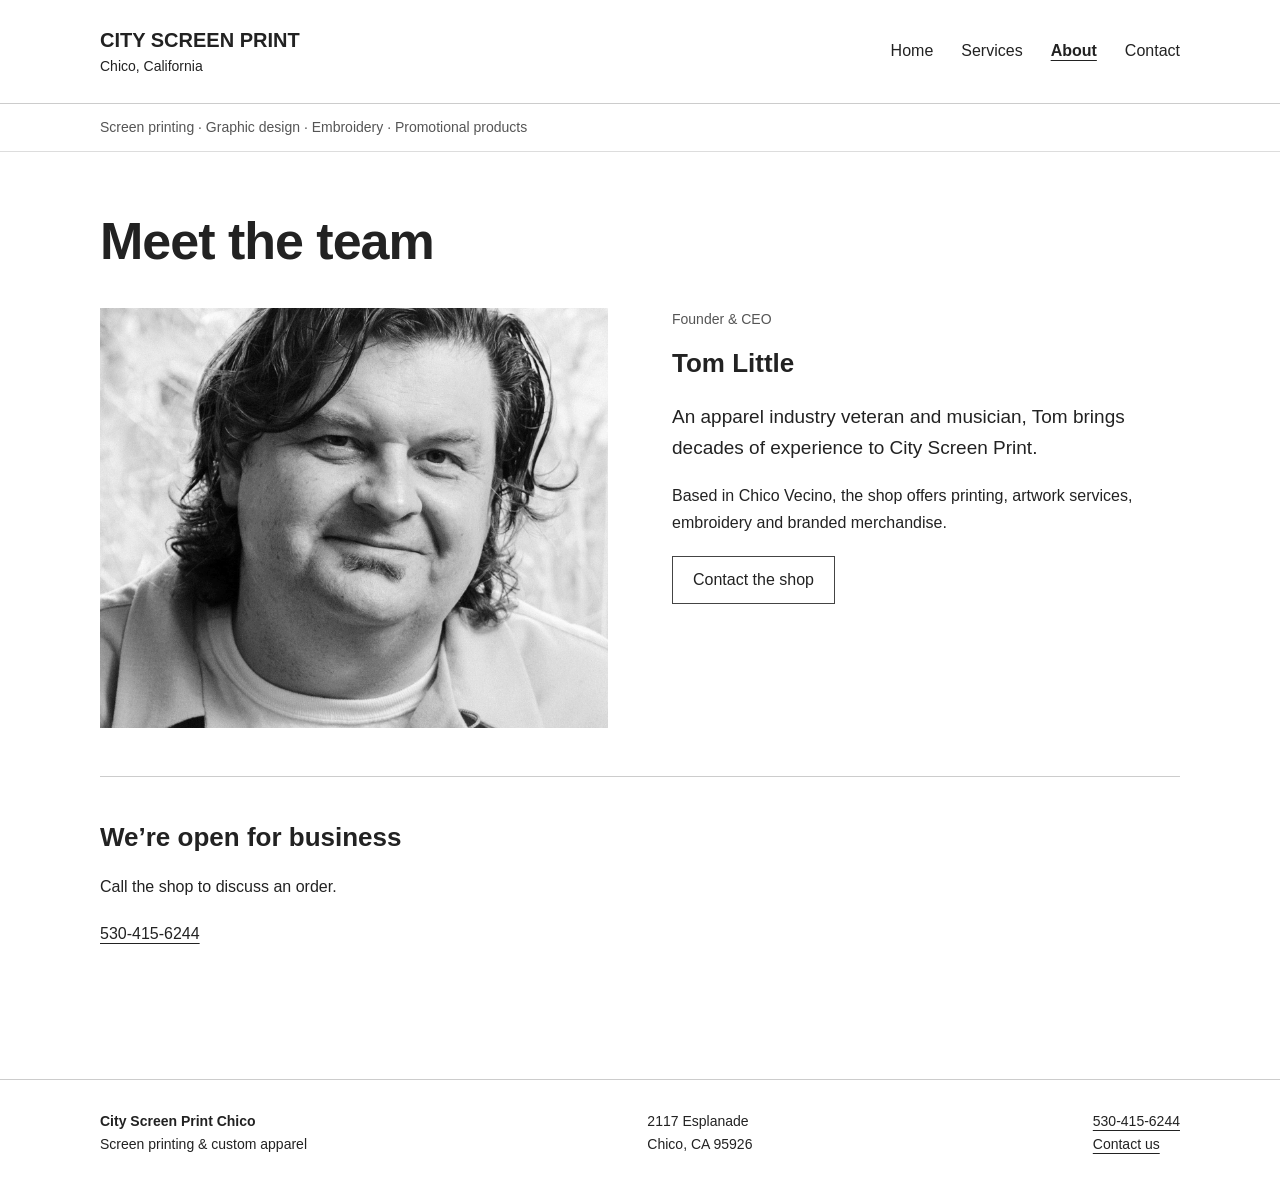
==== about/index.html @ dfa7420a "Add clean page URLs and documented crossfade utilities" ====
<!doctype html><html lang="en"><head><meta charset="utf-8"><meta name="viewport" content="width=device-width,initial-scale=1"><title>About | City Screen Print Chico</title><meta name="description" content="Screen printing, graphic design, embroidery and promotional products in Chico, California."><link rel="stylesheet" href="../styles.css"><link rel="icon" type="image/svg+xml" href="data:image/svg+xml,%3Csvg xmlns='http://www.w3.org/2000/svg' viewBox='0 0 32 32'%3E%3Crect width='32' height='32' fill='%23222'/%3E%3Ctext x='16' y='23' text-anchor='middle' fill='white' font-family='Arial' font-size='22'%3EC%3C/text%3E%3C/svg%3E"><script src="../bigDrumUtilities.js"></script></head><body><a class="skip" href="#main">Skip to content</a><header><div class="wrap header"><a class="brand" href="../">CITY SCREEN PRINT<small>Chico, California</small></a><nav aria-label="Main navigation"><a href="../">Home</a><a href="../services/">Services</a><a href="../about/" aria-current="page">About</a><a href="../contact/">Contact</a></nav></div></header><div class="strap"><div class="wrap">Screen printing · Graphic design · Embroidery · Promotional products</div></div><main id="main" class="wrap"><div class="page"><h1>Meet the team</h1><div class="split" style="margin-top:36px"><img class="portrait" src="../assets/tom.png" alt="Tom Little, founder of City Screen Print"><div><p class="eyebrow">Founder & CEO</p><h2>Tom Little</h2><p class="lead">An apparel industry veteran and musician, Tom brings decades of experience to City Screen Print.</p><p>Based in Chico Vecino, the shop offers printing, artwork services, embroidery and branded merchandise.</p><a class="button" href="../contact/">Contact the shop</a></div></div><section class="band" style="margin-top:48px"><h2>We’re open for business</h2><p>Call the shop to discuss an order.</p><a href="tel:+15304156244">530-415-6244</a></section></div></main><footer><div class="wrap footer"><div><strong>City Screen Print Chico</strong><br>Screen printing & custom apparel</div><address>2117 Esplanade<br>Chico, CA 95926</address><div><a href="tel:+15304156244">530-415-6244</a><br><a href="../contact/">Contact us</a></div></div></footer></body></html>
---- styles.css ----
*{box-sizing:border-box}html{scroll-behavior:smooth}body{margin:0;background:#fff;color:#222;font:16px/1.65 Arial,Helvetica,sans-serif}a{color:inherit;text-underline-offset:4px}a:hover{color:#666}a:focus-visible,button:focus-visible{outline:2px solid #222;outline-offset:5px}.wrap{width:min(1080px,calc(100% - 48px));margin:auto}header{border-bottom:1px solid #ccc}.header{display:flex;align-items:center;justify-content:space-between;gap:30px;padding:28px 0}.brand{font-size:20px;font-weight:bold;line-height:1.2;text-decoration:none}.brand small{display:block;font-size:14px;font-weight:normal;margin-top:6px}nav{display:flex;gap:28px;flex-wrap:wrap}nav a{text-decoration:none}nav a[aria-current=page]{text-decoration:underline;font-weight:bold}.strap{padding:12px 0;border-bottom:1px solid #ddd;font-size:14px;color:#555}.hero{padding:70px 0 64px;max-width:750px}.eyebrow{font-size:14px;color:#555;margin:0 0 16px}h1{font-size:clamp(32px,5vw,52px);line-height:1.15;letter-spacing:-1px;margin:0 0 24px}h2{font-size:26px;line-height:1.3;margin:0 0 20px}h3{font-size:19px;line-height:1.4;margin:16px 0 8px}p{margin:0 0 20px}.lead{font-size:19px;max-width:670px}.button{display:inline-block;border:1px solid #444;padding:10px 20px;text-decoration:none;font:inherit;background:white}.button:hover{background:#eee;color:#222}.actions{display:flex;align-items:center;gap:24px;flex-wrap:wrap;margin-top:28px}section.band{padding:44px 0;border-top:1px solid #ccc}.section-top{display:flex;justify-content:space-between;align-items:baseline;gap:20px}.grid{display:grid;grid-template-columns:repeat(4,1fr);gap:24px}.grid img{display:block;width:100%;height:210px;object-fit:contain;filter:grayscale(1);background:#f3f3f3}.grid p{font-size:16px;color:#555}.split{display:grid;grid-template-columns:1fr 1fr;gap:64px}.portrait{width:100%;max-height:420px;object-fit:cover;filter:grayscale(1)}.muted{color:#555}.notice{border:1px solid #ccc;padding:24px}.page{padding:60px 0}.page>h1{margin-bottom:24px}.page-intro{max-width:700px;margin-bottom:40px}footer{border-top:1px solid #ccc;padding:30px 0;margin-top:28px}.footer{display:flex;justify-content:space-between;gap:24px;flex-wrap:wrap;font-size:14px}address{font-style:normal}.skip{position:absolute;left:16px;top:-100px;background:#fff;padding:10px}.skip:focus{top:10px} @media(max-width:700px){.wrap{width:calc(100% - 32px)}.header{align-items:flex-start;flex-direction:column;gap:24px;padding:24px 0}nav{gap:24px}.strap{font-size:12px}.hero{padding:44px 0}.grid{grid-template-columns:repeat(2,1fr);gap:20px}.grid img{height:180px}.split{grid-template-columns:1fr;gap:30px}.page{padding:40px 0}.section-top{display:block}.section-top>a{display:inline-block;margin-bottom:22px}}@media(prefers-reduced-motion:reduce){html{scroll-behavior:auto}}
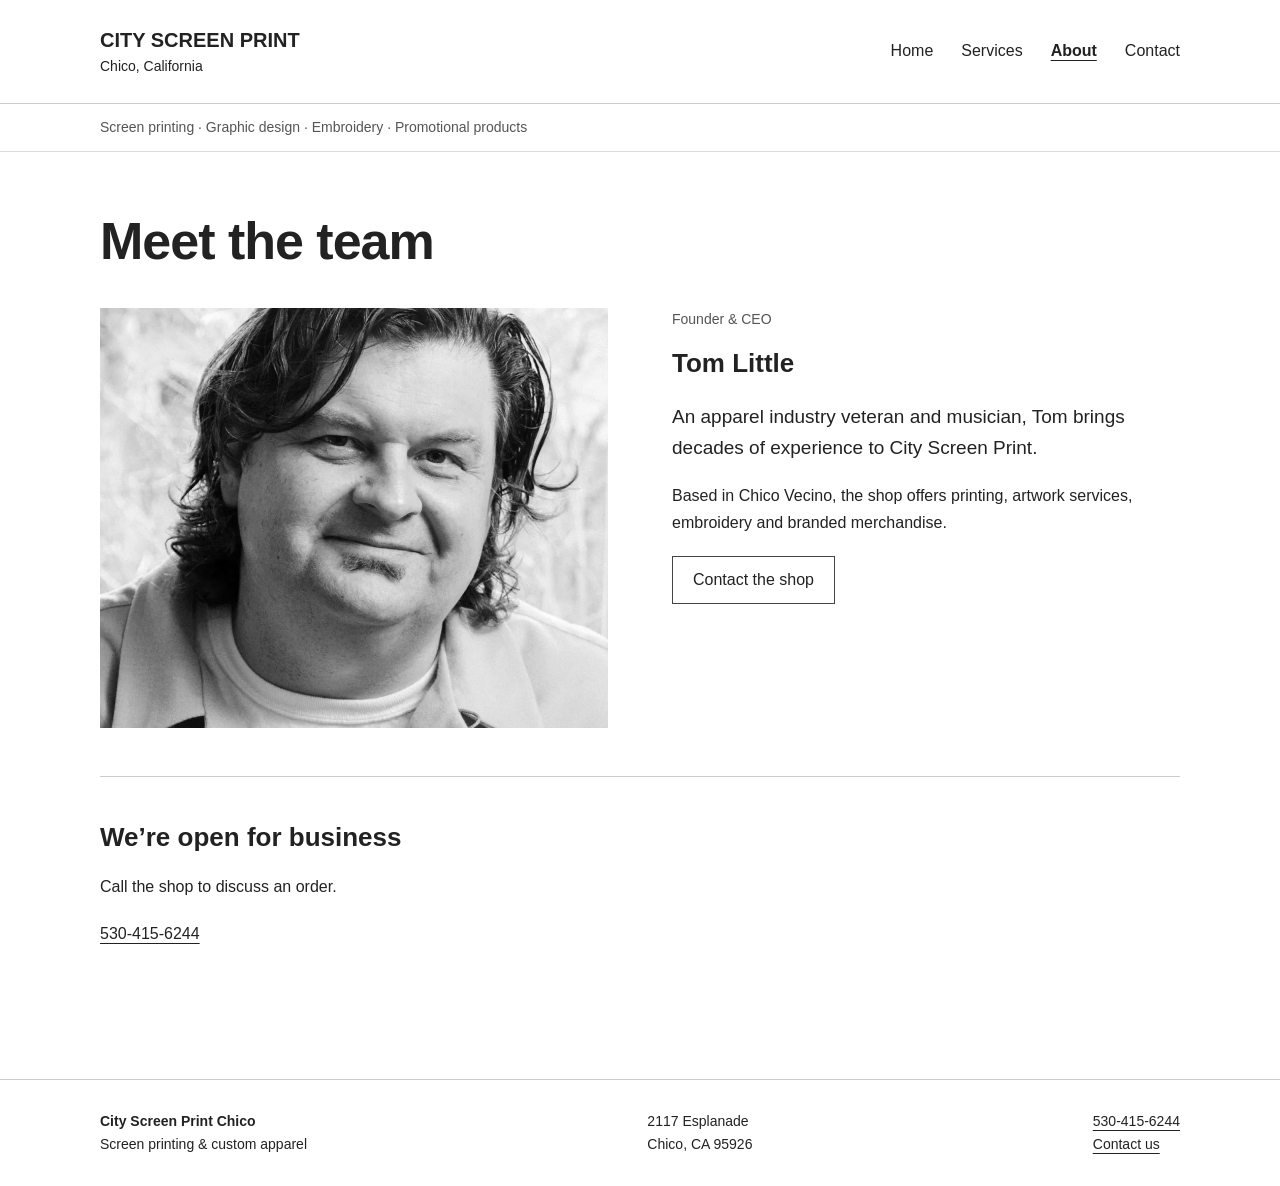
==== commit e89a863e: "Optimize images with responsive WebP and lazy loading" ====
--- a/about/index.html
+++ b/about/index.html
@@ -1 +1 @@
-<!doctype html><html lang="en"><head><meta charset="utf-8"><meta name="viewport" content="width=device-width,initial-scale=1"><title>About | City Screen Print Chico</title><meta name="description" content="Screen printing, graphic design, embroidery and promotional products in Chico, California."><link rel="stylesheet" href="../styles.css"><link rel="icon" type="image/svg+xml" href="data:image/svg+xml,%3Csvg xmlns='http://www.w3.org/2000/svg' viewBox='0 0 32 32'%3E%3Crect width='32' height='32' fill='%23222'/%3E%3Ctext x='16' y='23' text-anchor='middle' fill='white' font-family='Arial' font-size='22'%3EC%3C/text%3E%3C/svg%3E"><script src="../bigDrumUtilities.js"></script></head><body><a class="skip" href="#main">Skip to content</a><header><div class="wrap header"><a class="brand" href="../">CITY SCREEN PRINT<small>Chico, California</small></a><nav aria-label="Main navigation"><a href="../">Home</a><a href="../services/">Services</a><a href="../about/" aria-current="page">About</a><a href="../contact/">Contact</a></nav></div></header><div class="strap"><div class="wrap">Screen printing · Graphic design · Embroidery · Promotional products</div></div><main id="main" class="wrap"><div class="page"><h1>Meet the team</h1><div class="split" style="margin-top:36px"><img class="portrait" src="../assets/tom.png" alt="Tom Little, founder of City Screen Print"><div><p class="eyebrow">Founder & CEO</p><h2>Tom Little</h2><p class="lead">An apparel industry veteran and musician, Tom brings decades of experience to City Screen Print.</p><p>Based in Chico Vecino, the shop offers printing, artwork services, embroidery and branded merchandise.</p><a class="button" href="../contact/">Contact the shop</a></div></div><section class="band" style="margin-top:48px"><h2>We’re open for business</h2><p>Call the shop to discuss an order.</p><a href="tel:+15304156244">530-415-6244</a></section></div></main><footer><div class="wrap footer"><div><strong>City Screen Print Chico</strong><br>Screen printing & custom apparel</div><address>2117 Esplanade<br>Chico, CA 95926</address><div><a href="tel:+15304156244">530-415-6244</a><br><a href="../contact/">Contact us</a></div></div></footer></body></html>+<!doctype html><html lang="en"><head><meta charset="utf-8"><meta name="viewport" content="width=device-width,initial-scale=1"><title>About | City Screen Print Chico</title><meta name="description" content="Screen printing, graphic design, embroidery and promotional products in Chico, California."><link rel="stylesheet" href="../styles.css"><link rel="icon" type="image/svg+xml" href="data:image/svg+xml,%3Csvg xmlns='http://www.w3.org/2000/svg' viewBox='0 0 32 32'%3E%3Crect width='32' height='32' fill='%23222'/%3E%3Ctext x='16' y='23' text-anchor='middle' fill='white' font-family='Arial' font-size='22'%3EC%3C/text%3E%3C/svg%3E"><script src="../bigDrumUtilities.js"></script></head><body><a class="skip" href="#main">Skip to content</a><header><div class="wrap header"><a class="brand" href="../">CITY SCREEN PRINT<small>Chico, California</small></a><nav aria-label="Main navigation"><a href="../">Home</a><a href="../services/">Services</a><a href="../about/" aria-current="page">About</a><a href="../contact/">Contact</a></nav></div></header><div class="strap"><div class="wrap">Screen printing · Graphic design · Embroidery · Promotional products</div></div><main id="main" class="wrap"><div class="page"><h1>Meet the team</h1><div class="split" style="margin-top:36px"><img class="portrait" src="../assets/tom.webp" alt="Tom Little, founder of City Screen Print" srcset="../assets/tom-small.webp 500w, ../assets/tom.webp 1000w" sizes="(max-width: 700px) calc(100vw - 32px), (max-width: 1128px) calc((100vw - 112px) / 2), 508px" decoding="async" width="1507" height="1817"><div><p class="eyebrow">Founder & CEO</p><h2>Tom Little</h2><p class="lead">An apparel industry veteran and musician, Tom brings decades of experience to City Screen Print.</p><p>Based in Chico Vecino, the shop offers printing, artwork services, embroidery and branded merchandise.</p><a class="button" href="../contact/">Contact the shop</a></div></div><section class="band" style="margin-top:48px"><h2>We’re open for business</h2><p>Call the shop to discuss an order.</p><a href="tel:+15304156244">530-415-6244</a></section></div></main><footer><div class="wrap footer"><div><strong>City Screen Print Chico</strong><br>Screen printing & custom apparel</div><address>2117 Esplanade<br>Chico, CA 95926</address><div><a href="tel:+15304156244">530-415-6244</a><br><a href="../contact/">Contact us</a></div></div></footer></body></html>
--- a/styles.css
+++ b/styles.css
@@ -1 +1,3 @@
-*{box-sizing:border-box}html{scroll-behavior:smooth}body{margin:0;background:#fff;color:#222;font:16px/1.65 Arial,Helvetica,sans-serif}a{color:inherit;text-underline-offset:4px}a:hover{color:#666}a:focus-visible,button:focus-visible{outline:2px solid #222;outline-offset:5px}.wrap{width:min(1080px,calc(100% - 48px));margin:auto}header{border-bottom:1px solid #ccc}.header{display:flex;align-items:center;justify-content:space-between;gap:30px;padding:28px 0}.brand{font-size:20px;font-weight:bold;line-height:1.2;text-decoration:none}.brand small{display:block;font-size:14px;font-weight:normal;margin-top:6px}nav{display:flex;gap:28px;flex-wrap:wrap}nav a{text-decoration:none}nav a[aria-current=page]{text-decoration:underline;font-weight:bold}.strap{padding:12px 0;border-bottom:1px solid #ddd;font-size:14px;color:#555}.hero{padding:70px 0 64px;max-width:750px}.eyebrow{font-size:14px;color:#555;margin:0 0 16px}h1{font-size:clamp(32px,5vw,52px);line-height:1.15;letter-spacing:-1px;margin:0 0 24px}h2{font-size:26px;line-height:1.3;margin:0 0 20px}h3{font-size:19px;line-height:1.4;margin:16px 0 8px}p{margin:0 0 20px}.lead{font-size:19px;max-width:670px}.button{display:inline-block;border:1px solid #444;padding:10px 20px;text-decoration:none;font:inherit;background:white}.button:hover{background:#eee;color:#222}.actions{display:flex;align-items:center;gap:24px;flex-wrap:wrap;margin-top:28px}section.band{padding:44px 0;border-top:1px solid #ccc}.section-top{display:flex;justify-content:space-between;align-items:baseline;gap:20px}.grid{display:grid;grid-template-columns:repeat(4,1fr);gap:24px}.grid img{display:block;width:100%;height:210px;object-fit:contain;filter:grayscale(1);background:#f3f3f3}.grid p{font-size:16px;color:#555}.split{display:grid;grid-template-columns:1fr 1fr;gap:64px}.portrait{width:100%;max-height:420px;object-fit:cover;filter:grayscale(1)}.muted{color:#555}.notice{border:1px solid #ccc;padding:24px}.page{padding:60px 0}.page>h1{margin-bottom:24px}.page-intro{max-width:700px;margin-bottom:40px}footer{border-top:1px solid #ccc;padding:30px 0;margin-top:28px}.footer{display:flex;justify-content:space-between;gap:24px;flex-wrap:wrap;font-size:14px}address{font-style:normal}.skip{position:absolute;left:16px;top:-100px;background:#fff;padding:10px}.skip:focus{top:10px} @media(max-width:700px){.wrap{width:calc(100% - 32px)}.header{align-items:flex-start;flex-direction:column;gap:24px;padding:24px 0}nav{gap:24px}.strap{font-size:12px}.hero{padding:44px 0}.grid{grid-template-columns:repeat(2,1fr);gap:20px}.grid img{height:180px}.split{grid-template-columns:1fr;gap:30px}.page{padding:40px 0}.section-top{display:block}.section-top>a{display:inline-block;margin-bottom:22px}}@media(prefers-reduced-motion:reduce){html{scroll-behavior:auto}}+*{box-sizing:border-box}html{scroll-behavior:smooth}body{margin:0;background:#fff;color:#222;font:16px/1.65 Arial,Helvetica,sans-serif}a{color:inherit;text-underline-offset:4px}a:hover{color:#666}a:focus-visible,button:focus-visible{outline:2px solid #222;outline-offset:5px}.wrap{width:min(1080px,calc(100% - 48px));margin:auto}header{border-bottom:1px solid #ccc}.header{display:flex;align-items:center;justify-content:space-between;gap:30px;padding:28px 0}.brand{font-size:20px;font-weight:bold;line-height:1.2;text-decoration:none}.brand small{display:block;font-size:14px;font-weight:normal;margin-top:6px}nav{display:flex;gap:28px;flex-wrap:wrap}nav a{text-decoration:none}nav a[aria-current=page]{text-decoration:underline;font-weight:bold}.strap{padding:12px 0;border-bottom:1px solid #ddd;font-size:14px;color:#555}.hero{padding:70px 0 64px;max-width:750px}.eyebrow{font-size:14px;color:#555;margin:0 0 16px}h1{font-size:clamp(32px,5vw,52px);line-height:1.15;letter-spacing:-1px;margin:0 0 24px}h2{font-size:26px;line-height:1.3;margin:0 0 20px}h3{font-size:19px;line-height:1.4;margin:16px 0 8px}p{margin:0 0 20px}.lead{font-size:19px;max-width:670px}.button{display:inline-block;border:1px solid #444;padding:10px 20px;text-decoration:none;font:inherit;background:white}.button:hover{background:#eee;color:#222}.actions{display:flex;align-items:center;gap:24px;flex-wrap:wrap;margin-top:28px}section.band{padding:44px 0;border-top:1px solid #ccc}.section-top{display:flex;justify-content:space-between;align-items:baseline;gap:20px}.grid{display:grid;grid-template-columns:repeat(4,1fr);gap:24px}.grid img{display:block;width:100%;height:210px;object-fit:contain;filter:grayscale(1);background:#f3f3f3}.grid p{font-size:16px;color:#555}.split{display:grid;grid-template-columns:1fr 1fr;gap:64px}.portrait{width:100%;max-height:420px;object-fit:cover;filter:grayscale(1)}.muted{color:#555}.notice{border:1px solid #ccc;padding:24px}.page{padding:60px 0}.page>h1{margin-bottom:24px}.page-intro{max-width:700px;margin-bottom:40px}footer{border-top:1px solid #ccc;padding:30px 0;margin-top:28px}.footer{display:flex;justify-content:space-between;gap:24px;flex-wrap:wrap;font-size:14px}address{font-style:normal}.skip{position:absolute;left:16px;top:-100px;background:#fff;padding:10px}.skip:focus{top:10px} @media(max-width:700px){.wrap{width:calc(100% - 32px)}.header{align-items:flex-start;flex-direction:column;gap:24px;padding:24px 0}nav{gap:24px}.strap{font-size:12px}.hero{padding:44px 0}.grid{grid-template-columns:repeat(2,1fr);gap:20px}.grid img{height:180px}.split{grid-template-columns:1fr;gap:30px}.page{padding:40px 0}.section-top{display:block}.section-top>a{display:inline-block;margin-bottom:22px}}@media(prefers-reduced-motion:reduce){html{scroll-behavior:auto}}
+/* Contact form: full-width controls stay within the mobile layout. */
+.contact-form{display:grid;gap:18px}.form-field{display:grid;gap:6px}.form-field label{font-weight:bold}.form-field label .muted{font-weight:normal}.form-field input,.form-field textarea{width:100%;min-width:0;border:1px solid #aaa;border-radius:0;padding:10px 12px;font:inherit;color:inherit;background:#fff}.form-field textarea{resize:vertical}.form-field input:focus-visible,.form-field textarea:focus-visible{outline:2px solid #222;outline-offset:3px}.contact-form p{margin:0;font-size:14px}.contact-form .button{justify-self:start}.contact-form .button:disabled{color:#777;border-color:#bbb;background:#f3f3f3;cursor:not-allowed}
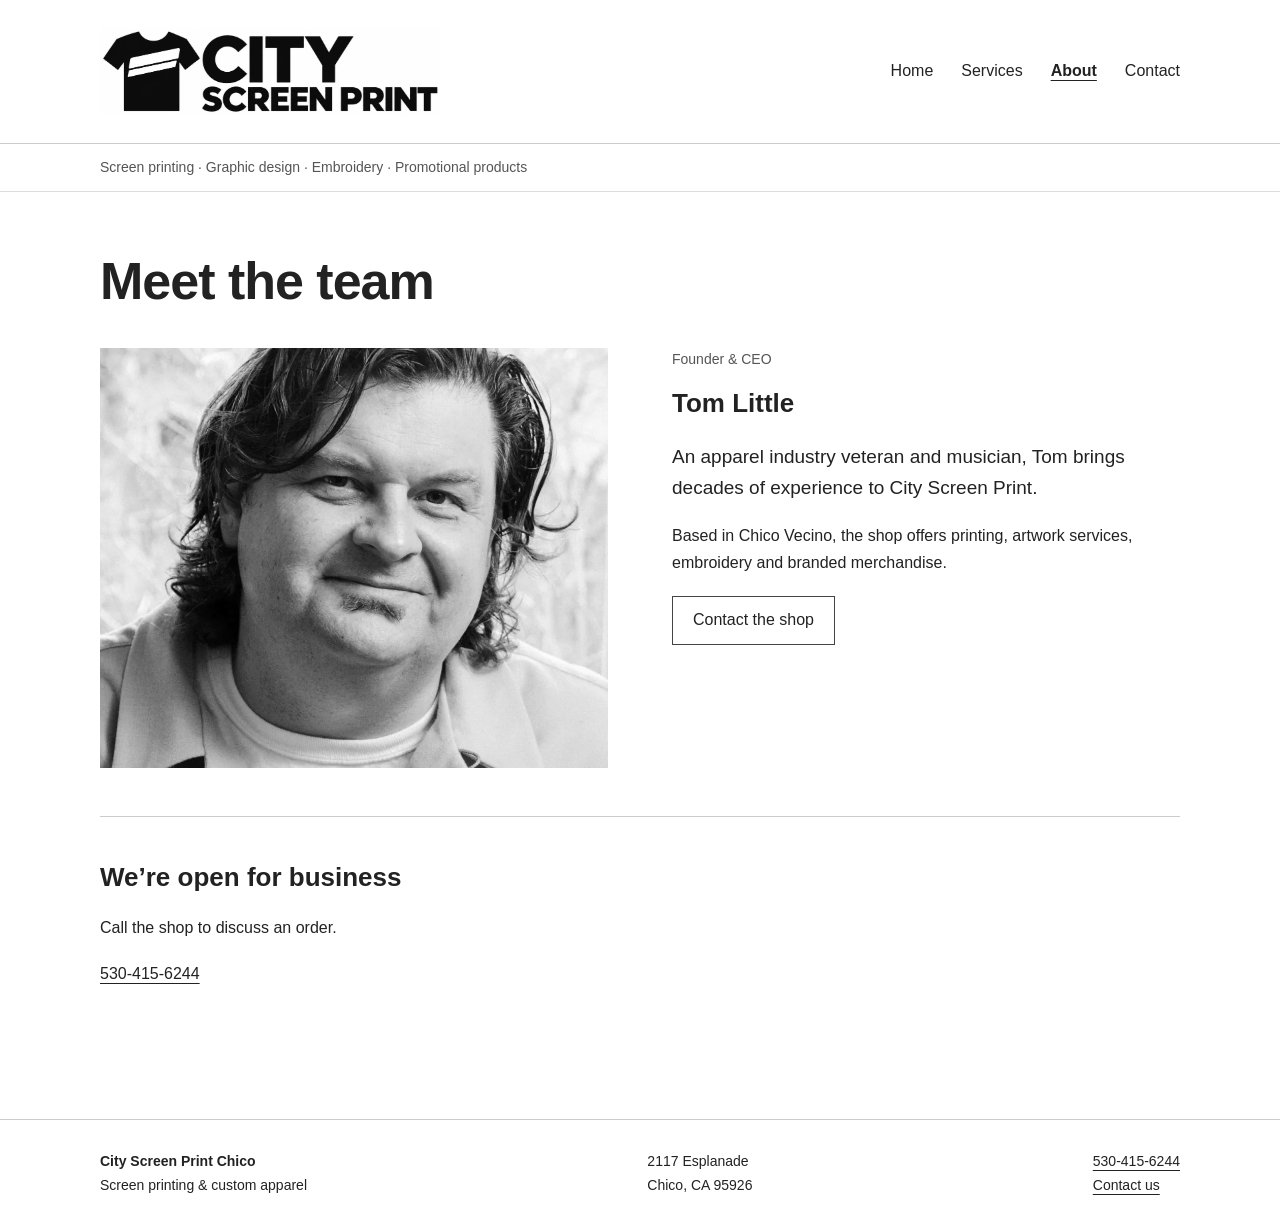
==== commit ca71c8ab: "Use new T-shirt and squeegee logo throughout site" ====
--- a/about/index.html
+++ b/about/index.html
@@ -1 +1 @@
-<!doctype html><html lang="en"><head><meta charset="utf-8"><meta name="viewport" content="width=device-width,initial-scale=1"><title>About | City Screen Print Chico</title><meta name="description" content="Screen printing, graphic design, embroidery and promotional products in Chico, California."><link rel="stylesheet" href="../styles.css"><link rel="icon" type="image/svg+xml" href="data:image/svg+xml,%3Csvg xmlns='http://www.w3.org/2000/svg' viewBox='0 0 32 32'%3E%3Crect width='32' height='32' fill='%23222'/%3E%3Ctext x='16' y='23' text-anchor='middle' fill='white' font-family='Arial' font-size='22'%3EC%3C/text%3E%3C/svg%3E"><script src="../bigDrumUtilities.js"></script></head><body><a class="skip" href="#main">Skip to content</a><header><div class="wrap header"><a class="brand" href="../">CITY SCREEN PRINT<small>Chico, California</small></a><nav aria-label="Main navigation"><a href="../">Home</a><a href="../services/">Services</a><a href="../about/" aria-current="page">About</a><a href="../contact/">Contact</a></nav></div></header><div class="strap"><div class="wrap">Screen printing · Graphic design · Embroidery · Promotional products</div></div><main id="main" class="wrap"><div class="page"><h1>Meet the team</h1><div class="split" style="margin-top:36px"><img class="portrait" src="../assets/tom.webp" alt="Tom Little, founder of City Screen Print" srcset="../assets/tom-small.webp 500w, ../assets/tom.webp 1000w" sizes="(max-width: 700px) calc(100vw - 32px), (max-width: 1128px) calc((100vw - 112px) / 2), 508px" decoding="async" width="1507" height="1817"><div><p class="eyebrow">Founder & CEO</p><h2>Tom Little</h2><p class="lead">An apparel industry veteran and musician, Tom brings decades of experience to City Screen Print.</p><p>Based in Chico Vecino, the shop offers printing, artwork services, embroidery and branded merchandise.</p><a class="button" href="../contact/">Contact the shop</a></div></div><section class="band" style="margin-top:48px"><h2>We’re open for business</h2><p>Call the shop to discuss an order.</p><a href="tel:+15304156244">530-415-6244</a></section></div></main><footer><div class="wrap footer"><div><strong>City Screen Print Chico</strong><br>Screen printing & custom apparel</div><address>2117 Esplanade<br>Chico, CA 95926</address><div><a href="tel:+15304156244">530-415-6244</a><br><a href="../contact/">Contact us</a></div></div></footer></body></html>+<!doctype html><html lang="en"><head><meta charset="utf-8"><meta name="viewport" content="width=device-width,initial-scale=1"><title>About | City Screen Print Chico</title><meta name="description" content="Screen printing, graphic design, embroidery and promotional products in Chico, California."><link rel="stylesheet" href="../styles.css"><link rel="icon" type="image/svg+xml" href="data:image/svg+xml,%3Csvg xmlns='http://www.w3.org/2000/svg' viewBox='0 0 32 32'%3E%3Crect width='32' height='32' fill='%23222'/%3E%3Ctext x='16' y='23' text-anchor='middle' fill='white' font-family='Arial' font-size='22'%3EC%3C/text%3E%3C/svg%3E"><script src="../bigDrumUtilities.js"></script></head><body><a class="skip" href="#main">Skip to content</a><header><div class="wrap header"><a class="brand" href="../"><img src="../assets/city-screen-print-logo.webp" alt="City Screen Print — Chico, California" width="1020" height="261" fetchpriority="high"></a><nav aria-label="Main navigation"><a href="../">Home</a><a href="../services/">Services</a><a href="../about/" aria-current="page">About</a><a href="../contact/">Contact</a></nav></div></header><div class="strap"><div class="wrap">Screen printing · Graphic design · Embroidery · Promotional products</div></div><main id="main" class="wrap"><div class="page"><h1>Meet the team</h1><div class="split" style="margin-top:36px"><img class="portrait" src="../assets/tom.webp" alt="Tom Little, founder of City Screen Print" srcset="../assets/tom-small.webp 500w, ../assets/tom.webp 1000w" sizes="(max-width: 700px) calc(100vw - 32px), (max-width: 1128px) calc((100vw - 112px) / 2), 508px" decoding="async" width="1507" height="1817"><div><p class="eyebrow">Founder & CEO</p><h2>Tom Little</h2><p class="lead">An apparel industry veteran and musician, Tom brings decades of experience to City Screen Print.</p><p>Based in Chico Vecino, the shop offers printing, artwork services, embroidery and branded merchandise.</p><a class="button" href="../contact/">Contact the shop</a></div></div><section class="band" style="margin-top:48px"><h2>We’re open for business</h2><p>Call the shop to discuss an order.</p><a href="tel:+15304156244">530-415-6244</a></section></div></main><footer><div class="wrap footer"><div><strong>City Screen Print Chico</strong><br>Screen printing & custom apparel</div><address>2117 Esplanade<br>Chico, CA 95926</address><div><a href="tel:+15304156244">530-415-6244</a><br><a href="../contact/">Contact us</a></div></div></footer></body></html>
--- a/styles.css
+++ b/styles.css
@@ -1,3 +1,6 @@
 *{box-sizing:border-box}html{scroll-behavior:smooth}body{margin:0;background:#fff;color:#222;font:16px/1.65 Arial,Helvetica,sans-serif}a{color:inherit;text-underline-offset:4px}a:hover{color:#666}a:focus-visible,button:focus-visible{outline:2px solid #222;outline-offset:5px}.wrap{width:min(1080px,calc(100% - 48px));margin:auto}header{border-bottom:1px solid #ccc}.header{display:flex;align-items:center;justify-content:space-between;gap:30px;padding:28px 0}.brand{font-size:20px;font-weight:bold;line-height:1.2;text-decoration:none}.brand small{display:block;font-size:14px;font-weight:normal;margin-top:6px}nav{display:flex;gap:28px;flex-wrap:wrap}nav a{text-decoration:none}nav a[aria-current=page]{text-decoration:underline;font-weight:bold}.strap{padding:12px 0;border-bottom:1px solid #ddd;font-size:14px;color:#555}.hero{padding:70px 0 64px;max-width:750px}.eyebrow{font-size:14px;color:#555;margin:0 0 16px}h1{font-size:clamp(32px,5vw,52px);line-height:1.15;letter-spacing:-1px;margin:0 0 24px}h2{font-size:26px;line-height:1.3;margin:0 0 20px}h3{font-size:19px;line-height:1.4;margin:16px 0 8px}p{margin:0 0 20px}.lead{font-size:19px;max-width:670px}.button{display:inline-block;border:1px solid #444;padding:10px 20px;text-decoration:none;font:inherit;background:white}.button:hover{background:#eee;color:#222}.actions{display:flex;align-items:center;gap:24px;flex-wrap:wrap;margin-top:28px}section.band{padding:44px 0;border-top:1px solid #ccc}.section-top{display:flex;justify-content:space-between;align-items:baseline;gap:20px}.grid{display:grid;grid-template-columns:repeat(4,1fr);gap:24px}.grid img{display:block;width:100%;height:210px;object-fit:contain;filter:grayscale(1);background:#f3f3f3}.grid p{font-size:16px;color:#555}.split{display:grid;grid-template-columns:1fr 1fr;gap:64px}.portrait{width:100%;max-height:420px;object-fit:cover;filter:grayscale(1)}.muted{color:#555}.notice{border:1px solid #ccc;padding:24px}.page{padding:60px 0}.page>h1{margin-bottom:24px}.page-intro{max-width:700px;margin-bottom:40px}footer{border-top:1px solid #ccc;padding:30px 0;margin-top:28px}.footer{display:flex;justify-content:space-between;gap:24px;flex-wrap:wrap;font-size:14px}address{font-style:normal}.skip{position:absolute;left:16px;top:-100px;background:#fff;padding:10px}.skip:focus{top:10px} @media(max-width:700px){.wrap{width:calc(100% - 32px)}.header{align-items:flex-start;flex-direction:column;gap:24px;padding:24px 0}nav{gap:24px}.strap{font-size:12px}.hero{padding:44px 0}.grid{grid-template-columns:repeat(2,1fr);gap:20px}.grid img{height:180px}.split{grid-template-columns:1fr;gap:30px}.page{padding:40px 0}.section-top{display:block}.section-top>a{display:inline-block;margin-bottom:22px}}@media(prefers-reduced-motion:reduce){html{scroll-behavior:auto}}
 /* Contact form: full-width controls stay within the mobile layout. */
 .contact-form{display:grid;gap:18px}.form-field{display:grid;gap:6px}.form-field label{font-weight:bold}.form-field label .muted{font-weight:normal}.form-field input,.form-field textarea{width:100%;min-width:0;border:1px solid #aaa;border-radius:0;padding:10px 12px;font:inherit;color:inherit;background:#fff}.form-field textarea{resize:vertical}.form-field input:focus-visible,.form-field textarea:focus-visible{outline:2px solid #222;outline-offset:3px}.contact-form p{margin:0;font-size:14px}.contact-form .button{justify-self:start}.contact-form .button:disabled{color:#777;border-color:#bbb;background:#f3f3f3;cursor:not-allowed}
+
+/* Optimized logo: retain its proportions and fit narrow phone screens. */
+.brand{display:block;flex-shrink:0;width:min(340px,100%)}.brand img{display:block;width:100%;height:auto}@media(max-width:700px){.brand{width:min(300px,100%)}}
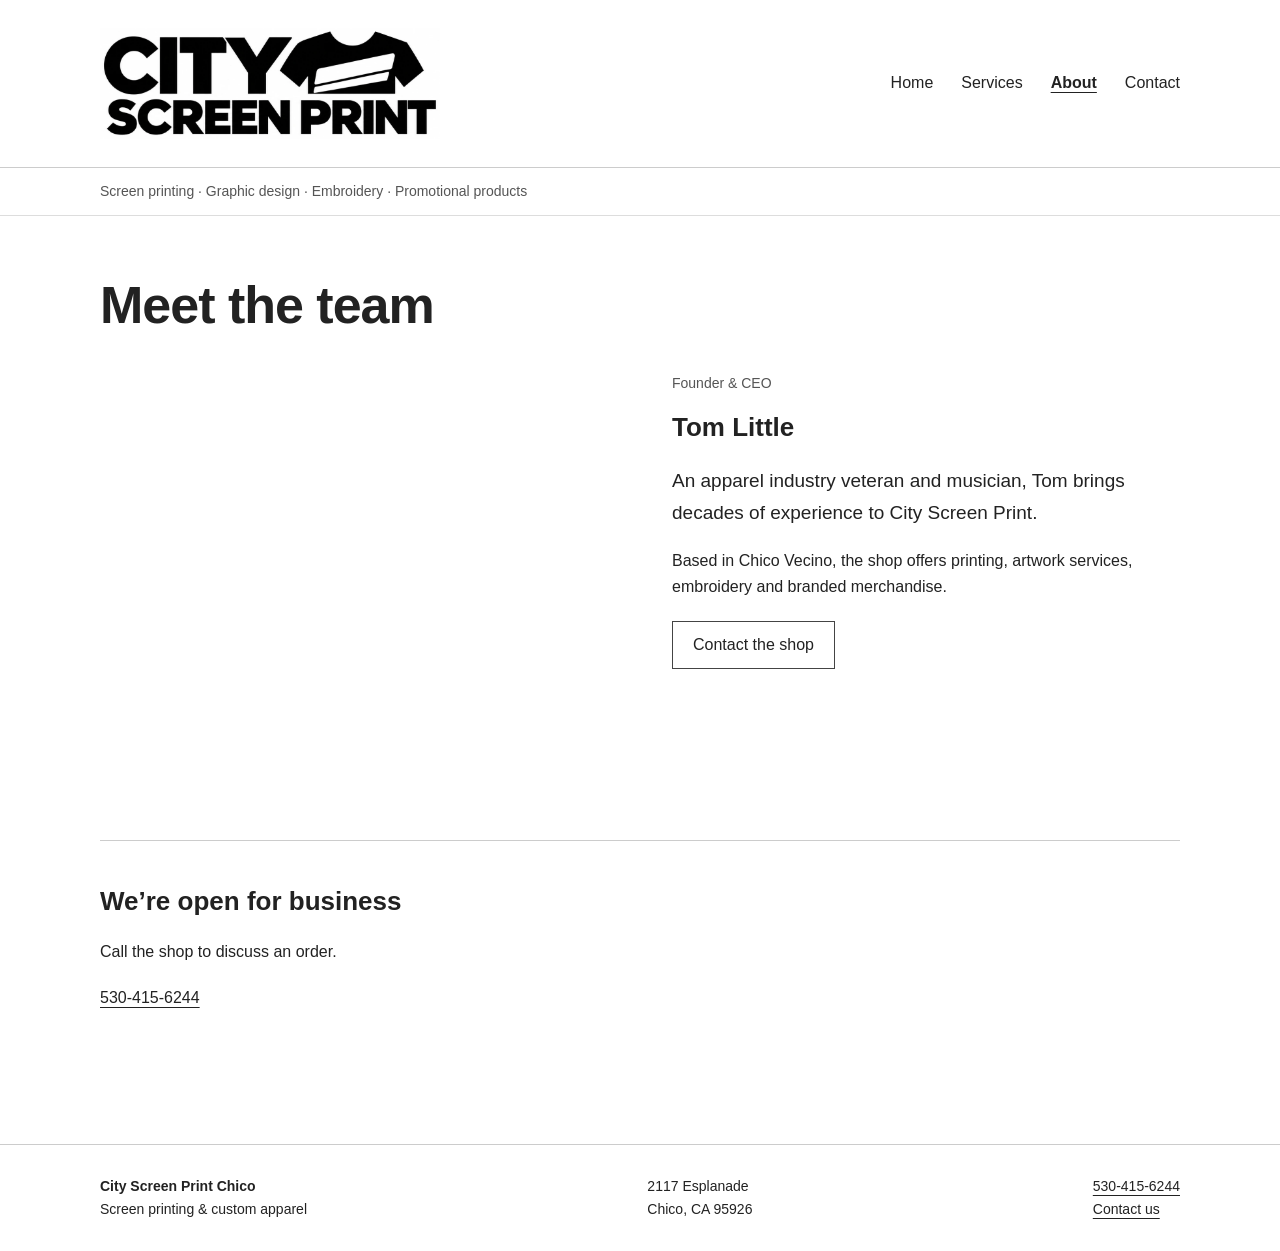
==== commit 80fb5ba1: "Publish compact CITY-left shirt-right logo" ====
--- a/about/index.html
+++ b/about/index.html
@@ -1 +1 @@
-<!doctype html><html lang="en"><head><meta charset="utf-8"><meta name="viewport" content="width=device-width,initial-scale=1"><title>About | City Screen Print Chico</title><meta name="description" content="Screen printing, graphic design, embroidery and promotional products in Chico, California."><link rel="stylesheet" href="../styles.css"><link rel="icon" type="image/svg+xml" href="data:image/svg+xml,%3Csvg xmlns='http://www.w3.org/2000/svg' viewBox='0 0 32 32'%3E%3Crect width='32' height='32' fill='%23222'/%3E%3Ctext x='16' y='23' text-anchor='middle' fill='white' font-family='Arial' font-size='22'%3EC%3C/text%3E%3C/svg%3E"><script src="../bigDrumUtilities.js"></script></head><body><a class="skip" href="#main">Skip to content</a><header><div class="wrap header"><a class="brand" href="../"><img src="../assets/city-screen-print-logo.webp" alt="City Screen Print — Chico, California" width="1020" height="261" fetchpriority="high"></a><nav aria-label="Main navigation"><a href="../">Home</a><a href="../services/">Services</a><a href="../about/" aria-current="page">About</a><a href="../contact/">Contact</a></nav></div></header><div class="strap"><div class="wrap">Screen printing · Graphic design · Embroidery · Promotional products</div></div><main id="main" class="wrap"><div class="page"><h1>Meet the team</h1><div class="split" style="margin-top:36px"><img class="portrait" src="../assets/tom.webp" alt="Tom Little, founder of City Screen Print" srcset="../assets/tom-small.webp 500w, ../assets/tom.webp 1000w" sizes="(max-width: 700px) calc(100vw - 32px), (max-width: 1128px) calc((100vw - 112px) / 2), 508px" decoding="async" width="1507" height="1817"><div><p class="eyebrow">Founder & CEO</p><h2>Tom Little</h2><p class="lead">An apparel industry veteran and musician, Tom brings decades of experience to City Screen Print.</p><p>Based in Chico Vecino, the shop offers printing, artwork services, embroidery and branded merchandise.</p><a class="button" href="../contact/">Contact the shop</a></div></div><section class="band" style="margin-top:48px"><h2>We’re open for business</h2><p>Call the shop to discuss an order.</p><a href="tel:+15304156244">530-415-6244</a></section></div></main><footer><div class="wrap footer"><div><strong>City Screen Print Chico</strong><br>Screen printing & custom apparel</div><address>2117 Esplanade<br>Chico, CA 95926</address><div><a href="tel:+15304156244">530-415-6244</a><br><a href="../contact/">Contact us</a></div></div></footer></body></html>+<!doctype html><html lang="en"><head><meta charset="utf-8"><meta name="viewport" content="width=device-width,initial-scale=1"><title>About | City Screen Print Chico</title><meta name="description" content="Screen printing, graphic design, embroidery and promotional products in Chico, California."><link rel="stylesheet" href="../styles.css"><link rel="icon" type="image/svg+xml" href="data:image/svg+xml,%3Csvg xmlns='http://www.w3.org/2000/svg' viewBox='0 0 32 32'%3E%3Crect width='32' height='32' fill='%23222'/%3E%3Ctext x='16' y='23' text-anchor='middle' fill='white' font-family='Arial' font-size='22'%3EC%3C/text%3E%3C/svg%3E"><script src="../bigDrumUtilities.js"></script></head><body><a class="skip" href="#main">Skip to content</a><header><div class="wrap header"><a class="brand" href="../"><img src="../assets/city-screen-print-logo-v4.webp" alt="City Screen Print — Chico, California" width="1044" height="342" fetchpriority="high"></a><nav aria-label="Main navigation"><a href="../">Home</a><a href="../services/">Services</a><a href="../about/" aria-current="page">About</a><a href="../contact/">Contact</a></nav></div></header><div class="strap"><div class="wrap">Screen printing · Graphic design · Embroidery · Promotional products</div></div><main id="main" class="wrap"><div class="page"><h1>Meet the team</h1><div class="split" style="margin-top:36px"><img class="portrait" src="../assets/tom.webp" alt="Tom Little, founder of City Screen Print" srcset="../assets/tom-small.webp 500w, ../assets/tom.webp 1000w" sizes="(max-width: 700px) calc(100vw - 32px), (max-width: 1128px) calc((100vw - 112px) / 2), 508px" decoding="async" width="1507" height="1817"><div><p class="eyebrow">Founder & CEO</p><h2>Tom Little</h2><p class="lead">An apparel industry veteran and musician, Tom brings decades of experience to City Screen Print.</p><p>Based in Chico Vecino, the shop offers printing, artwork services, embroidery and branded merchandise.</p><a class="button" href="../contact/">Contact the shop</a></div></div><section class="band" style="margin-top:48px"><h2>We’re open for business</h2><p>Call the shop to discuss an order.</p><a href="tel:+15304156244">530-415-6244</a></section></div></main><footer><div class="wrap footer"><div><strong>City Screen Print Chico</strong><br>Screen printing & custom apparel</div><address>2117 Esplanade<br>Chico, CA 95926</address><div><a href="tel:+15304156244">530-415-6244</a><br><a href="../contact/">Contact us</a></div></div></footer></body></html>
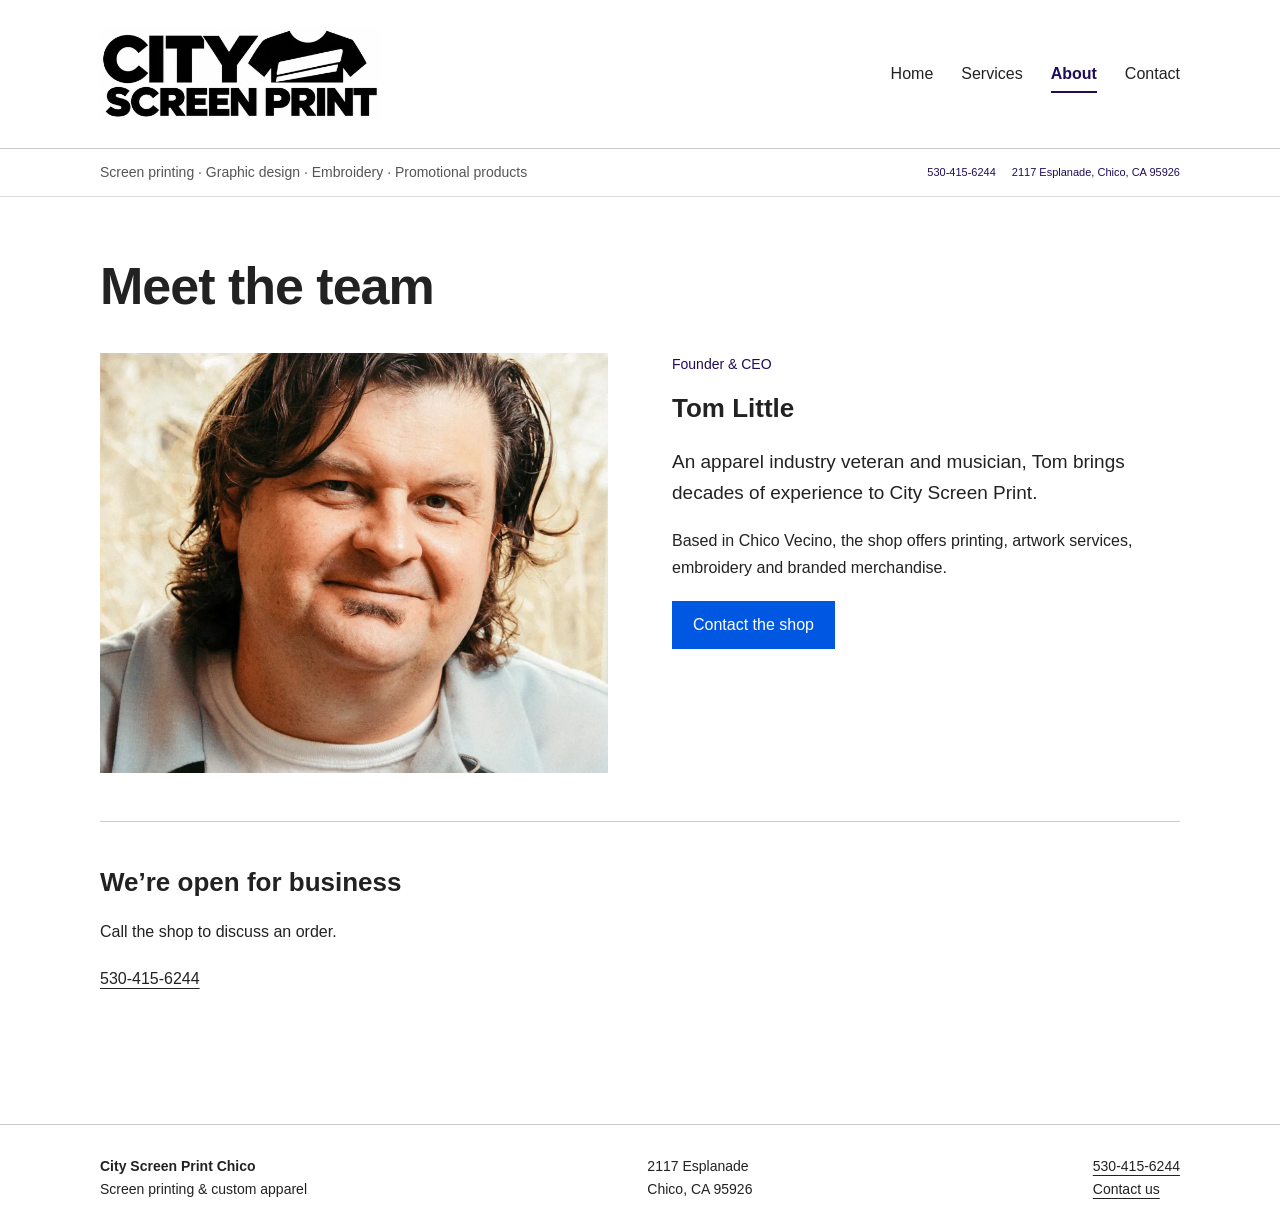
==== commit 0fa94880: "Place compact contact details in services strip" ====
--- a/about/index.html
+++ b/about/index.html
@@ -1 +1 @@
-<!doctype html><html lang="en"><head><meta charset="utf-8"><meta name="viewport" content="width=device-width,initial-scale=1"><title>About | City Screen Print Chico</title><meta name="description" content="Screen printing, graphic design, embroidery and promotional products in Chico, California."><link rel="stylesheet" href="../styles.css"><link rel="icon" type="image/svg+xml" href="data:image/svg+xml,%3Csvg xmlns='http://www.w3.org/2000/svg' viewBox='0 0 32 32'%3E%3Crect width='32' height='32' fill='%23222'/%3E%3Ctext x='16' y='23' text-anchor='middle' fill='white' font-family='Arial' font-size='22'%3EC%3C/text%3E%3C/svg%3E"><script src="../bigDrumUtilities.js"></script></head><body><a class="skip" href="#main">Skip to content</a><header><div class="wrap header"><a class="brand" href="../"><img src="../assets/city-screen-print-logo-v4.webp" alt="City Screen Print — Chico, California" width="1044" height="342" fetchpriority="high"></a><nav aria-label="Main navigation"><a href="../">Home</a><a href="../services/">Services</a><a href="../about/" aria-current="page">About</a><a href="../contact/">Contact</a></nav></div></header><div class="strap"><div class="wrap">Screen printing · Graphic design · Embroidery · Promotional products</div></div><main id="main" class="wrap"><div class="page"><h1>Meet the team</h1><div class="split" style="margin-top:36px"><img class="portrait" src="../assets/tom.webp" alt="Tom Little, founder of City Screen Print" srcset="../assets/tom-small.webp 500w, ../assets/tom.webp 1000w" sizes="(max-width: 700px) calc(100vw - 32px), (max-width: 1128px) calc((100vw - 112px) / 2), 508px" decoding="async" width="1507" height="1817"><div><p class="eyebrow">Founder & CEO</p><h2>Tom Little</h2><p class="lead">An apparel industry veteran and musician, Tom brings decades of experience to City Screen Print.</p><p>Based in Chico Vecino, the shop offers printing, artwork services, embroidery and branded merchandise.</p><a class="button" href="../contact/">Contact the shop</a></div></div><section class="band" style="margin-top:48px"><h2>We’re open for business</h2><p>Call the shop to discuss an order.</p><a href="tel:+15304156244">530-415-6244</a></section></div></main><footer><div class="wrap footer"><div><strong>City Screen Print Chico</strong><br>Screen printing & custom apparel</div><address>2117 Esplanade<br>Chico, CA 95926</address><div><a href="tel:+15304156244">530-415-6244</a><br><a href="../contact/">Contact us</a></div></div></footer></body></html>+<!doctype html><html lang="en"><head><meta charset="utf-8"><meta name="viewport" content="width=device-width,initial-scale=1"><title>About | City Screen Print Chico</title><meta name="description" content="Screen printing, graphic design, embroidery and promotional products in Chico, California."><link rel="stylesheet" href="../styles.css?v=contact-strip-3"><link rel="icon" type="image/svg+xml" href="data:image/svg+xml,%3Csvg xmlns='http://www.w3.org/2000/svg' viewBox='0 0 32 32'%3E%3Crect width='32' height='32' fill='%23222'/%3E%3Ctext x='16' y='23' text-anchor='middle' fill='white' font-family='Arial' font-size='22'%3EC%3C/text%3E%3C/svg%3E"><script src="../bigDrumUtilities.js"></script></head><body><a class="skip" href="#main">Skip to content</a><header><div class="wrap header"><a class="brand" href="../"><img src="../assets/city-screen-print-logo-v4.webp" alt="City Screen Print — Chico, California" width="1044" height="342" fetchpriority="high"></a><nav aria-label="Main navigation"><a href="../">Home</a><a href="../services/">Services</a><a href="../about/" aria-current="page">About</a><a href="../contact/">Contact</a></nav></div></header><div class="strap"><div class="wrap strap-inner"><span>Screen printing · Graphic design · Embroidery · Promotional products</span><div class="strap-contact"><a href="tel:+15304156244">530-415-6244</a><address><a href="https://www.google.com/maps/search/?api=1&amp;query=2117+Esplanade+Chico+CA+95926" target="_blank" rel="noopener">2117 Esplanade, Chico, CA 95926</a></address></div></div></div><main id="main" class="wrap"><div class="page"><h1>Meet the team</h1><div class="split" style="margin-top:36px"><img class="portrait" src="../assets/tom.webp" alt="Tom Little, founder of City Screen Print" srcset="../assets/tom-small.webp 500w, ../assets/tom.webp 1000w" sizes="(max-width: 700px) calc(100vw - 32px), (max-width: 1128px) calc((100vw - 112px) / 2), 508px" decoding="async" width="1507" height="1817"><div><p class="eyebrow">Founder & CEO</p><h2>Tom Little</h2><p class="lead">An apparel industry veteran and musician, Tom brings decades of experience to City Screen Print.</p><p>Based in Chico Vecino, the shop offers printing, artwork services, embroidery and branded merchandise.</p><a class="button" href="../contact/">Contact the shop</a></div></div><section class="band" style="margin-top:48px"><h2>We’re open for business</h2><p>Call the shop to discuss an order.</p><a href="tel:+15304156244">530-415-6244</a></section></div></main><footer><div class="wrap footer"><div><strong>City Screen Print Chico</strong><br>Screen printing & custom apparel</div><address>2117 Esplanade<br>Chico, CA 95926</address><div><a href="tel:+15304156244">530-415-6244</a><br><a href="../contact/">Contact us</a></div></div></footer></body></html>
--- a/styles.css
+++ b/styles.css
@@ -1,6 +1,42 @@
-*{box-sizing:border-box}html{scroll-behavior:smooth}body{margin:0;background:#fff;color:#222;font:16px/1.65 Arial,Helvetica,sans-serif}a{color:inherit;text-underline-offset:4px}a:hover{color:#666}a:focus-visible,button:focus-visible{outline:2px solid #222;outline-offset:5px}.wrap{width:min(1080px,calc(100% - 48px));margin:auto}header{border-bottom:1px solid #ccc}.header{display:flex;align-items:center;justify-content:space-between;gap:30px;padding:28px 0}.brand{font-size:20px;font-weight:bold;line-height:1.2;text-decoration:none}.brand small{display:block;font-size:14px;font-weight:normal;margin-top:6px}nav{display:flex;gap:28px;flex-wrap:wrap}nav a{text-decoration:none}nav a[aria-current=page]{text-decoration:underline;font-weight:bold}.strap{padding:12px 0;border-bottom:1px solid #ddd;font-size:14px;color:#555}.hero{padding:70px 0 64px;max-width:750px}.eyebrow{font-size:14px;color:#555;margin:0 0 16px}h1{font-size:clamp(32px,5vw,52px);line-height:1.15;letter-spacing:-1px;margin:0 0 24px}h2{font-size:26px;line-height:1.3;margin:0 0 20px}h3{font-size:19px;line-height:1.4;margin:16px 0 8px}p{margin:0 0 20px}.lead{font-size:19px;max-width:670px}.button{display:inline-block;border:1px solid #444;padding:10px 20px;text-decoration:none;font:inherit;background:white}.button:hover{background:#eee;color:#222}.actions{display:flex;align-items:center;gap:24px;flex-wrap:wrap;margin-top:28px}section.band{padding:44px 0;border-top:1px solid #ccc}.section-top{display:flex;justify-content:space-between;align-items:baseline;gap:20px}.grid{display:grid;grid-template-columns:repeat(4,1fr);gap:24px}.grid img{display:block;width:100%;height:210px;object-fit:contain;filter:grayscale(1);background:#f3f3f3}.grid p{font-size:16px;color:#555}.split{display:grid;grid-template-columns:1fr 1fr;gap:64px}.portrait{width:100%;max-height:420px;object-fit:cover;filter:grayscale(1)}.muted{color:#555}.notice{border:1px solid #ccc;padding:24px}.page{padding:60px 0}.page>h1{margin-bottom:24px}.page-intro{max-width:700px;margin-bottom:40px}footer{border-top:1px solid #ccc;padding:30px 0;margin-top:28px}.footer{display:flex;justify-content:space-between;gap:24px;flex-wrap:wrap;font-size:14px}address{font-style:normal}.skip{position:absolute;left:16px;top:-100px;background:#fff;padding:10px}.skip:focus{top:10px} @media(max-width:700px){.wrap{width:calc(100% - 32px)}.header{align-items:flex-start;flex-direction:column;gap:24px;padding:24px 0}nav{gap:24px}.strap{font-size:12px}.hero{padding:44px 0}.grid{grid-template-columns:repeat(2,1fr);gap:20px}.grid img{height:180px}.split{grid-template-columns:1fr;gap:30px}.page{padding:40px 0}.section-top{display:block}.section-top>a{display:inline-block;margin-bottom:22px}}@media(prefers-reduced-motion:reduce){html{scroll-behavior:auto}}
+*{box-sizing:border-box}html{scroll-behavior:smooth}body{margin:0;background:#fff;color:#222;font:16px/1.65 Arial,Helvetica,sans-serif}a{color:inherit;text-underline-offset:4px}a:hover{color:#666}a:focus-visible,button:focus-visible{outline:2px solid #222;outline-offset:5px}.wrap{width:min(1080px,calc(100% - 48px));margin:auto}header{border-bottom:1px solid #ccc}.header{display:flex;align-items:center;justify-content:space-between;gap:30px;padding:28px 0}.brand{font-size:20px;font-weight:bold;line-height:1.2;text-decoration:none}.brand small{display:block;font-size:14px;font-weight:normal;margin-top:6px}nav{display:flex;gap:28px;flex-wrap:wrap}nav a{text-decoration:none}nav a[aria-current=page]{font-weight:bold}.strap{padding:12px 0;border-bottom:1px solid #ddd;font-size:14px;color:#555}.hero{padding:70px 0 64px;max-width:750px}.eyebrow{font-size:14px;color:#555;margin:0 0 16px}h1{font-size:clamp(32px,5vw,52px);line-height:1.15;letter-spacing:-1px;margin:0 0 24px}h2{font-size:26px;line-height:1.3;margin:0 0 20px}h3{font-size:19px;line-height:1.4;margin:16px 0 8px}p{margin:0 0 20px}.lead{font-size:19px;max-width:670px}.button{display:inline-block;border:1px solid #444;padding:10px 20px;text-decoration:none;font:inherit;background:white}.button:hover{background:#eee;color:#222}.actions{display:flex;align-items:center;gap:24px;flex-wrap:wrap;margin-top:28px}section.band{padding:44px 0;border-top:1px solid #ccc}.section-top{display:flex;justify-content:space-between;align-items:baseline;gap:20px}.grid{display:grid;grid-template-columns:repeat(4,1fr);gap:24px}.grid img{display:block;width:100%;height:210px;object-fit:contain;background:#f3f3f3}.grid p{font-size:16px;color:#555}.split{display:grid;grid-template-columns:1fr 1fr;gap:64px}.portrait{width:100%;max-height:420px;object-fit:cover}.muted{color:#555}.notice{border:1px solid #ccc;padding:24px}.page{padding:60px 0}.page>h1{margin-bottom:24px}.page-intro{max-width:700px;margin-bottom:40px}footer{border-top:1px solid #ccc;padding:30px 0;margin-top:28px}.footer{display:flex;justify-content:space-between;gap:24px;flex-wrap:wrap;font-size:14px}address{font-style:normal}.skip{position:absolute;left:16px;top:-100px;background:#fff;padding:10px}.skip:focus{top:10px} @media(max-width:700px){.wrap{width:calc(100% - 32px)}.header{align-items:flex-start;flex-direction:column;gap:24px;padding:24px 0}nav{gap:24px}.strap{font-size:12px}.hero{padding:44px 0}.grid{grid-template-columns:repeat(2,1fr);gap:20px}.grid img{height:180px}.split{grid-template-columns:1fr;gap:30px}.page{padding:40px 0}.section-top{display:block}.section-top>a{display:inline-block;margin-bottom:22px}}@media(prefers-reduced-motion:reduce){html{scroll-behavior:auto}}
 /* Contact form: full-width controls stay within the mobile layout. */
 .contact-form{display:grid;gap:18px}.form-field{display:grid;gap:6px}.form-field label{font-weight:bold}.form-field label .muted{font-weight:normal}.form-field input,.form-field textarea{width:100%;min-width:0;border:1px solid #aaa;border-radius:0;padding:10px 12px;font:inherit;color:inherit;background:#fff}.form-field textarea{resize:vertical}.form-field input:focus-visible,.form-field textarea:focus-visible{outline:2px solid #222;outline-offset:3px}.contact-form p{margin:0;font-size:14px}.contact-form .button{justify-self:start}.contact-form .button:disabled{color:#777;border-color:#bbb;background:#f3f3f3;cursor:not-allowed}
 
 /* Optimized logo: retain its proportions and fit narrow phone screens. */
-.brand{display:block;flex-shrink:0;width:min(340px,100%)}.brand img{display:block;width:100%;height:auto}@media(max-width:700px){.brand{width:min(300px,100%)}}
+.brand{display:block;flex-shrink:0;width:min(280px,100%)}.brand img{display:block;width:100%;height:auto}@media(max-width:700px){.brand{width:min(250px,100%)}}
+
+/* Restrained color trial, sampled from cityscreenprintchico.com:
+   royal blue for actions, deep indigo for the small eyebrow label.
+   Keep the large surfaces, logo, headings, and body copy neutral. */
+:root{--brand-blue:#0057e1;--brand-indigo:#1f0c59}
+.eyebrow{color:var(--brand-indigo)}
+a:hover{color:var(--brand-blue)}
+a.button{background:var(--brand-blue);border-color:var(--brand-blue);color:#fff}
+a.button:hover{background:var(--brand-indigo);border-color:var(--brand-indigo);color:#fff}
+a:focus-visible,button:focus-visible,.form-field input:focus-visible,.form-field textarea:focus-visible{outline-color:var(--brand-blue)}
+
+/* Navigation underline grows from left to right without shifting the layout.
+   Current-page and keyboard-focus states use the same dark-blue treatment. */
+nav a{position:relative;text-decoration:none}
+nav a::after{
+  content:"";
+  position:absolute;
+  left:0;
+  right:0;
+  bottom:-6px;
+  height:2px;
+  background:var(--brand-indigo);
+  transform:scaleX(0);
+  transform-origin:left;
+  transition:transform 220ms ease;
+}
+nav a:hover,nav a:focus-visible,nav a[aria-current="page"]{color:var(--brand-indigo)}
+nav a:hover::after,nav a:focus-visible::after,nav a[aria-current="page"]::after{transform:scaleX(1)}
+@media(prefers-reduced-motion:reduce){nav a::after{transition:none}}
+
+/* Contact details share the services strip and wrap neatly on smaller screens. */
+.strap-inner{display:flex;align-items:center;justify-content:space-between;flex-wrap:wrap;gap:8px 24px}
+.strap-contact{display:flex;align-items:center;justify-content:flex-end;flex-wrap:wrap;gap:4px 16px;margin-left:auto;text-align:right;font-size:11px;color:var(--brand-indigo)}
+.strap-contact a,.strap-contact a:hover,.strap-contact a:focus-visible{text-decoration:none;color:var(--brand-indigo)}
+.strap-contact address{margin:0}
+.skip{z-index:10}
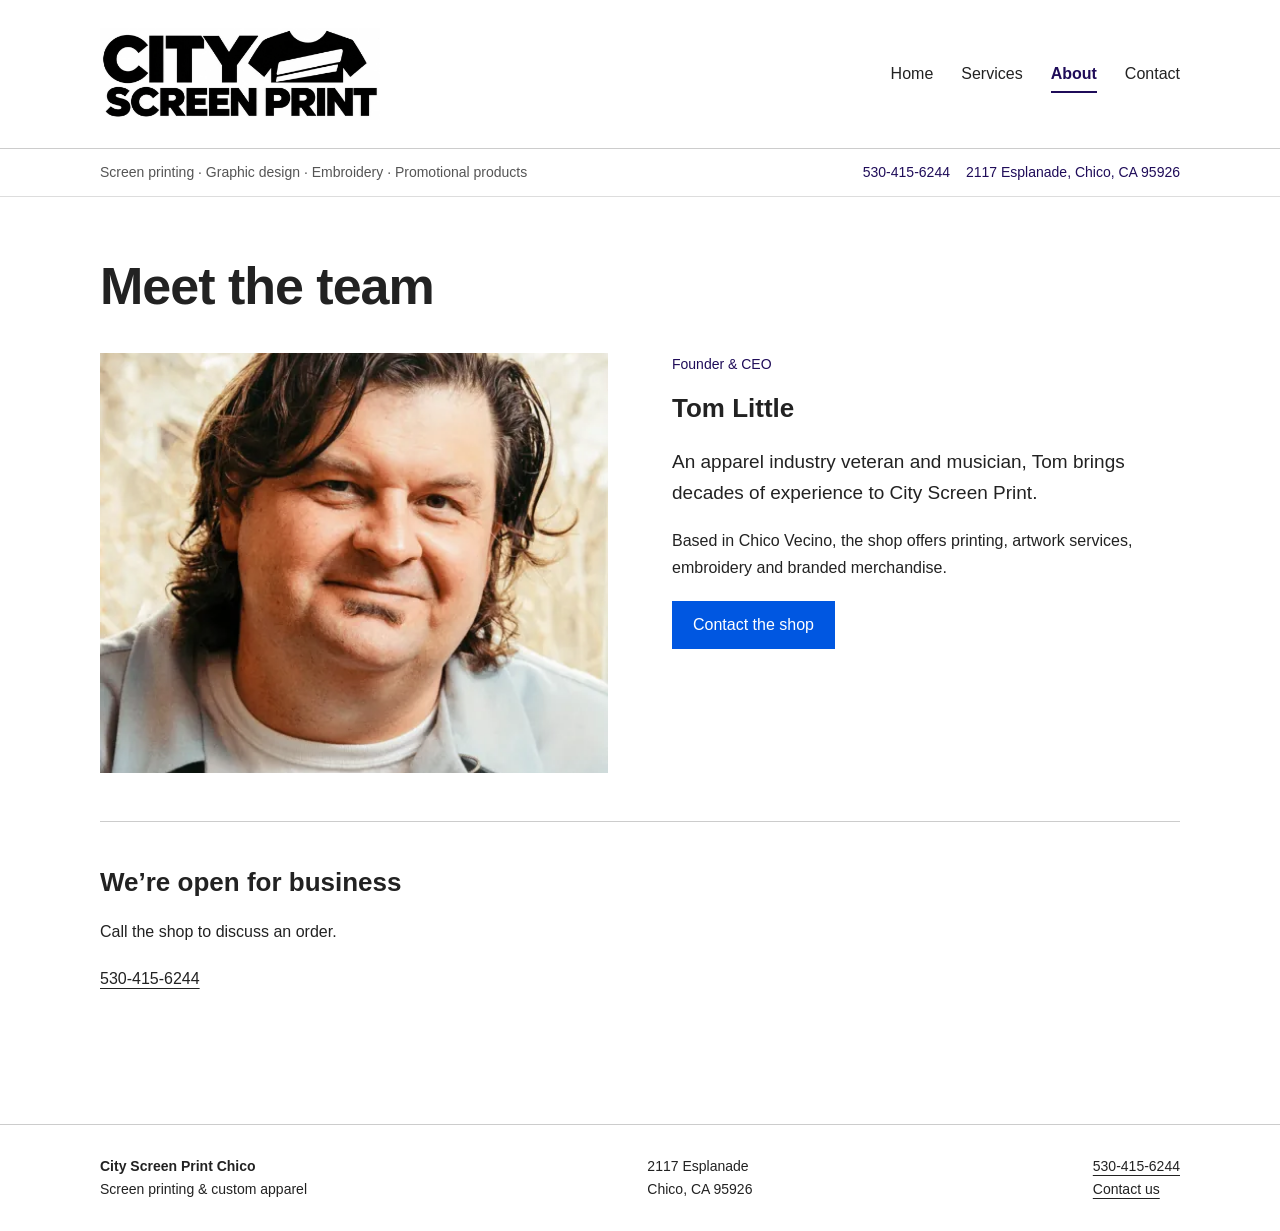
==== commit bb2ff594: "Match contact strip typography to service text" ====
--- a/about/index.html
+++ b/about/index.html
@@ -1 +1 @@
-<!doctype html><html lang="en"><head><meta charset="utf-8"><meta name="viewport" content="width=device-width,initial-scale=1"><title>About | City Screen Print Chico</title><meta name="description" content="Screen printing, graphic design, embroidery and promotional products in Chico, California."><link rel="stylesheet" href="../styles.css?v=contact-strip-3"><link rel="icon" type="image/svg+xml" href="data:image/svg+xml,%3Csvg xmlns='http://www.w3.org/2000/svg' viewBox='0 0 32 32'%3E%3Crect width='32' height='32' fill='%23222'/%3E%3Ctext x='16' y='23' text-anchor='middle' fill='white' font-family='Arial' font-size='22'%3EC%3C/text%3E%3C/svg%3E"><script src="../bigDrumUtilities.js"></script></head><body><a class="skip" href="#main">Skip to content</a><header><div class="wrap header"><a class="brand" href="../"><img src="../assets/city-screen-print-logo-v4.webp" alt="City Screen Print — Chico, California" width="1044" height="342" fetchpriority="high"></a><nav aria-label="Main navigation"><a href="../">Home</a><a href="../services/">Services</a><a href="../about/" aria-current="page">About</a><a href="../contact/">Contact</a></nav></div></header><div class="strap"><div class="wrap strap-inner"><span>Screen printing · Graphic design · Embroidery · Promotional products</span><div class="strap-contact"><a href="tel:+15304156244">530-415-6244</a><address><a href="https://www.google.com/maps/search/?api=1&amp;query=2117+Esplanade+Chico+CA+95926" target="_blank" rel="noopener">2117 Esplanade, Chico, CA 95926</a></address></div></div></div><main id="main" class="wrap"><div class="page"><h1>Meet the team</h1><div class="split" style="margin-top:36px"><img class="portrait" src="../assets/tom.webp" alt="Tom Little, founder of City Screen Print" srcset="../assets/tom-small.webp 500w, ../assets/tom.webp 1000w" sizes="(max-width: 700px) calc(100vw - 32px), (max-width: 1128px) calc((100vw - 112px) / 2), 508px" decoding="async" width="1507" height="1817"><div><p class="eyebrow">Founder & CEO</p><h2>Tom Little</h2><p class="lead">An apparel industry veteran and musician, Tom brings decades of experience to City Screen Print.</p><p>Based in Chico Vecino, the shop offers printing, artwork services, embroidery and branded merchandise.</p><a class="button" href="../contact/">Contact the shop</a></div></div><section class="band" style="margin-top:48px"><h2>We’re open for business</h2><p>Call the shop to discuss an order.</p><a href="tel:+15304156244">530-415-6244</a></section></div></main><footer><div class="wrap footer"><div><strong>City Screen Print Chico</strong><br>Screen printing & custom apparel</div><address>2117 Esplanade<br>Chico, CA 95926</address><div><a href="tel:+15304156244">530-415-6244</a><br><a href="../contact/">Contact us</a></div></div></footer></body></html>+<!doctype html><html lang="en"><head><meta charset="utf-8"><meta name="viewport" content="width=device-width,initial-scale=1"><title>About | City Screen Print Chico</title><meta name="description" content="Screen printing, graphic design, embroidery and promotional products in Chico, California."><link rel="stylesheet" href="../styles.css?v=contact-strip-4"><link rel="icon" type="image/svg+xml" href="data:image/svg+xml,%3Csvg xmlns='http://www.w3.org/2000/svg' viewBox='0 0 32 32'%3E%3Crect width='32' height='32' fill='%23222'/%3E%3Ctext x='16' y='23' text-anchor='middle' fill='white' font-family='Arial' font-size='22'%3EC%3C/text%3E%3C/svg%3E"><script src="../bigDrumUtilities.js"></script></head><body><a class="skip" href="#main">Skip to content</a><header><div class="wrap header"><a class="brand" href="../"><img src="../assets/city-screen-print-logo-v4.webp" alt="City Screen Print — Chico, California" width="1044" height="342" fetchpriority="high"></a><nav aria-label="Main navigation"><a href="../">Home</a><a href="../services/">Services</a><a href="../about/" aria-current="page">About</a><a href="../contact/">Contact</a></nav></div></header><div class="strap"><div class="wrap strap-inner"><span>Screen printing · Graphic design · Embroidery · Promotional products</span><div class="strap-contact"><a href="tel:+15304156244">530-415-6244</a><address><a href="https://www.google.com/maps/search/?api=1&amp;query=2117+Esplanade+Chico+CA+95926" target="_blank" rel="noopener">2117 Esplanade, Chico, CA 95926</a></address></div></div></div><main id="main" class="wrap"><div class="page"><h1>Meet the team</h1><div class="split" style="margin-top:36px"><img class="portrait" src="../assets/tom.webp" alt="Tom Little, founder of City Screen Print" srcset="../assets/tom-small.webp 500w, ../assets/tom.webp 1000w" sizes="(max-width: 700px) calc(100vw - 32px), (max-width: 1128px) calc((100vw - 112px) / 2), 508px" decoding="async" width="1507" height="1817"><div><p class="eyebrow">Founder & CEO</p><h2>Tom Little</h2><p class="lead">An apparel industry veteran and musician, Tom brings decades of experience to City Screen Print.</p><p>Based in Chico Vecino, the shop offers printing, artwork services, embroidery and branded merchandise.</p><a class="button" href="../contact/">Contact the shop</a></div></div><section class="band" style="margin-top:48px"><h2>We’re open for business</h2><p>Call the shop to discuss an order.</p><a href="tel:+15304156244">530-415-6244</a></section></div></main><footer><div class="wrap footer"><div><strong>City Screen Print Chico</strong><br>Screen printing & custom apparel</div><address>2117 Esplanade<br>Chico, CA 95926</address><div><a href="tel:+15304156244">530-415-6244</a><br><a href="../contact/">Contact us</a></div></div></footer></body></html>
--- a/styles.css
+++ b/styles.css
@@ -36,7 +36,7 @@
 
 /* Contact details share the services strip and wrap neatly on smaller screens. */
 .strap-inner{display:flex;align-items:center;justify-content:space-between;flex-wrap:wrap;gap:8px 24px}
-.strap-contact{display:flex;align-items:center;justify-content:flex-end;flex-wrap:wrap;gap:4px 16px;margin-left:auto;text-align:right;font-size:11px;color:var(--brand-indigo)}
+.strap-contact{display:flex;align-items:center;justify-content:flex-end;flex-wrap:wrap;gap:4px 16px;margin-left:auto;text-align:right;font-size:inherit;color:var(--brand-indigo)}
 .strap-contact a,.strap-contact a:hover,.strap-contact a:focus-visible{text-decoration:none;color:var(--brand-indigo)}
 .strap-contact address{margin:0}
 .skip{z-index:10}
